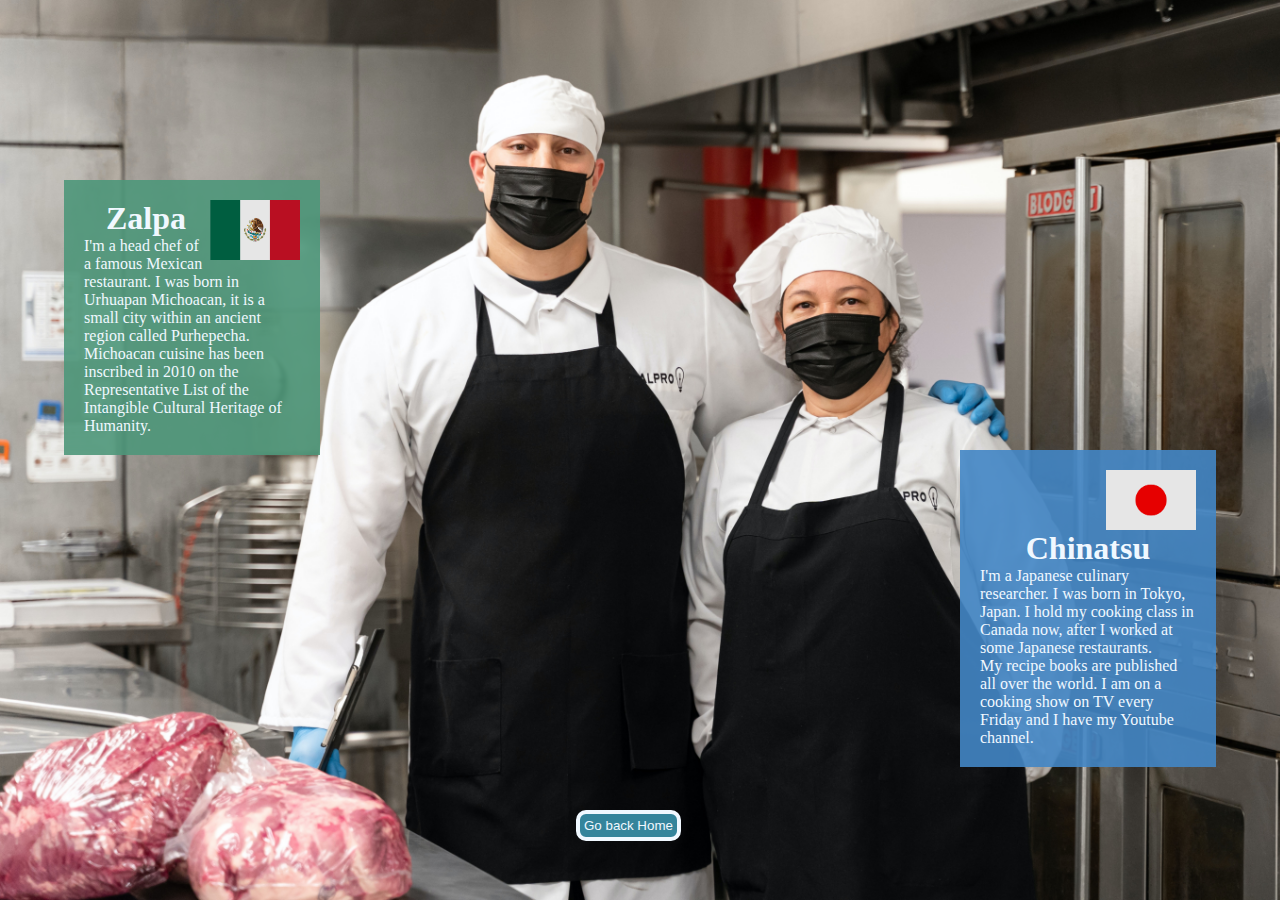
==== pages/aboutus.html @ f8490ed1 "upload all files that we did before" ====
<!DOCTYPE html>
<html lang="en">

<head>
    <meta charset="UTF-8">
    <meta http-equiv="X-UA-Compatible" content="IE=edge">
    <meta name="viewport" content="width=device-width, initial-scale=1.0">
    <title>About us</title>
    <link rel="stylesheet" href="../css/style.css">
</head>

<body>
    <section class="about-uspage">
        <section class="profile1">
            <img src="../imgs/mexicoflag.png" alt="mexico flag" class="flag-img">
            <h1>Zalpa</h1>
            <p>I'm a head chef of a famous Mexican restaurant.
                I was born in Urhuapan Michoacan, 
                it is a small city within an ancient region called Purhepecha. <br>
                Michoacan cuisine has been inscribed in 2010 on the Representative
                List of the Intangible Cultural Heritage of Humanity.
            </p>
        </section>

        <section class="profile2">
            <img src="../imgs/japanflag.png" alt="mexico flag" class="flag-img">
            <h1>Chinatsu</h1>
            <p>I'm a Japanese culinary researcher.
                I was born in Tokyo, Japan. 
                I hold my cooking class in Canada now,
                after I worked at some Japanese restaurants. <br>
                My recipe books are published all over the world.
                I am on a cooking show on TV every Friday and I have my Youtube channel.
            </p>
        </section>

        <button class="button2"><a href="../index.html">Go back Home</a></button>

    </section>
</body>

</html>
---- css/style.css ----
@import url("https://fonts.googleapis.com/css2?family=Roboto+Mono:wght@100&display=swap");
* {
    margin: 0;
    padding: 0;
    box-sizing: border-box;
}

body {
    /*font-family: 'Roboto Mono', monospace;*/
}

button {
    padding: 4px;
    background: rgb(52, 132, 155);
    border: 4px solid aliceblue;
    border-radius: 10px;
    color: aliceblue;
}

button:hover {
    background: aliceblue;
    border: 4px solid aliceblue;
    color: rgb(52, 132, 155);
}

a {
    text-decoration: none;
    color: inherit;
}
.index-page,
.aguachile-page,
.horchata-page,
.tamagoyaki-page,
.about-uspage {
    width: 100vw;
    height: 100vh;
    background-image: url("../imgs/background.jpg");
    background-repeat: no-repeat;
    background-size: cover;
}
.aguachile-page {
    background-image: url("../imgs/aguachile.jpg");
}
.horchata-page {
    background-image: url("../imgs/horchata2.jpg");
}
.tamagoyaki-page {
    background-image: url("../imgs/tamagoyaki.jpg");
}
.about-uspage {
    background-image: url("../imgs/aboutus.jpg");
}
.navbar {
    background-color: rgba(240, 248, 255, 0.6);
    font-size: large;
    font-weight: bolder;
    overflow: hidden;
}
.navbar li {
    float: left;
    margin: 1% 3%;
    list-style-type: none;
    vertical-align: baseline;
    height: 30px;
}

.navbar li:hover {
    text-decoration: underline;
    text-decoration-color: rgb(52, 132, 155);
}

.title-container {
    position: absolute;
    top: 20%;
    left: 45%;
    background-color: rgba(240, 248, 255, 0.6);
    font-weight: bolder;
    font-size: x-large;
}
.left {
    float: left;
}

.right {
    float: right;
}
.recipe {
    background-color: rgba(52, 132, 155, 0.9);
    width: 30%;
    height: 100vh;
    text-align: center;
    color: aliceblue;
    padding: 0px 20px 0px 20px;
}
.recipe * {
    margin-top: 10px;
    font-weight: bold;
}

.recipe h1 {
    font-size: xx-large;
}

.recipe h2 {
    font-size: large;
}

.recipe ul ol {
    margin-top: 0;
    text-align: justify;
}

.in_list li {
    margin-top: 0;
    margin-bottom: 0;
    list-style: none;
    text-align: left;
}

.pre_list li {
    margin-top: 0;
    margin-bottom: 0%;
    text-align: left;
}

.profile1 {
    position: absolute;
    top: 20%;
    background-color: rgba(78, 151, 122, 0.9);
    width: 20%;
    text-align: left;
    color: aliceblue;
    padding: 20px;
    left: 5%;
}

.profile2 {
    position: absolute;
    top: 50%;
    background-color: rgba(66, 134, 197, 0.9);
    width: 20%;
    text-align: left;
    color: aliceblue;
    padding: 20px;
    right: 5%;
}

.profile1 h1,
.profile2 h1 {
    text-align: center;
}
.flag-img {
    float: right;
    width: 90px;
    filter: brightness(90%);
    margin-left: 2px;
}
.button2 {
    position: absolute;
    top: 90%;
    left: 45%;
}
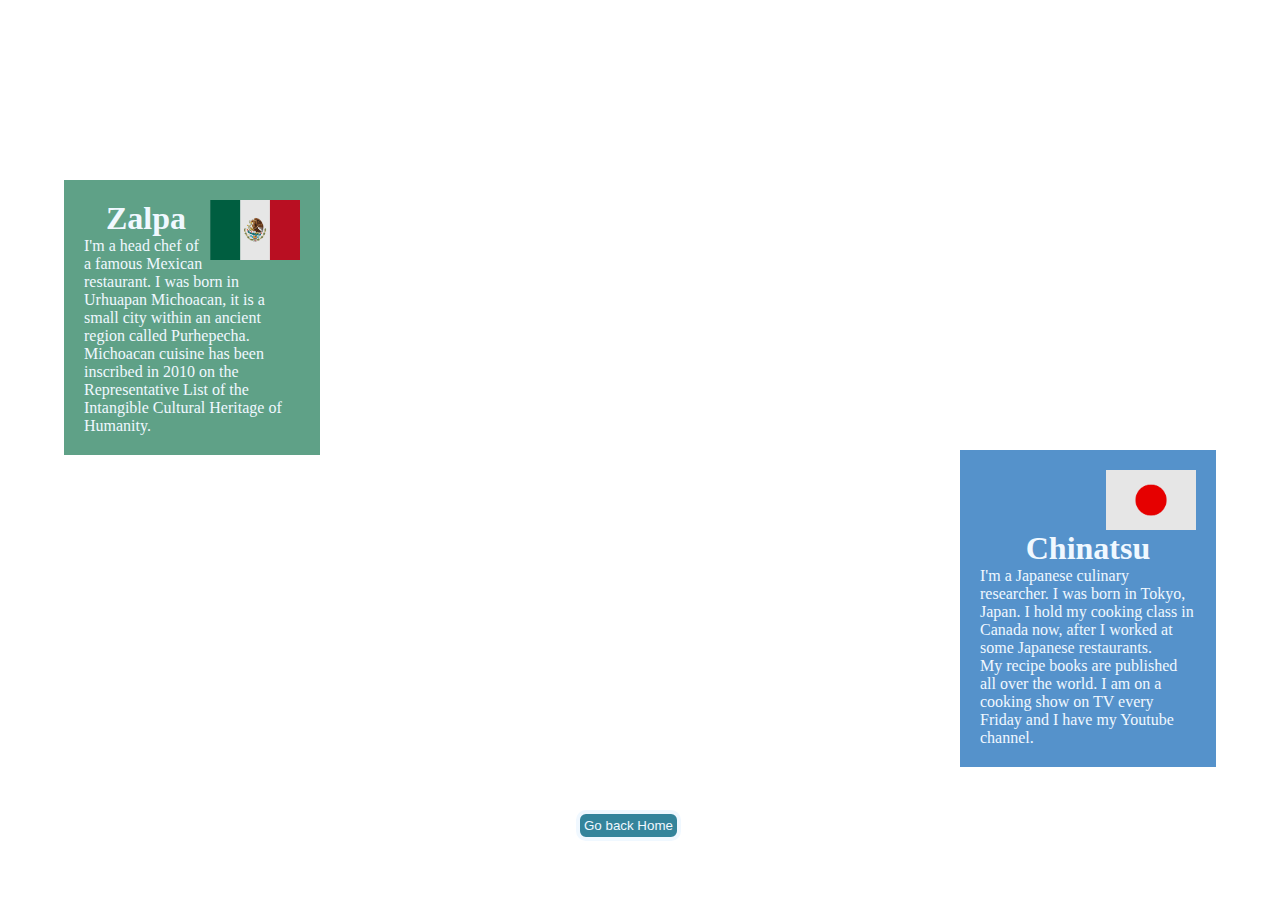
==== commit 75fddb6f: "navbar added" ====
--- a/pages/aboutus.html
+++ b/pages/aboutus.html
@@ -1,42 +1,52 @@
 <!DOCTYPE html>
 <html lang="en">
+    <head>
+        <meta charset="UTF-8" />
+        <meta http-equiv="X-UA-Compatible" content="IE=edge" />
+        <meta name="viewport" content="width=device-width, initial-scale=1.0" />
+        <title>About us</title>
+        <link rel="stylesheet" href="../css/style.css" />
+    </head>
 
-<head>
-    <meta charset="UTF-8">
-    <meta http-equiv="X-UA-Compatible" content="IE=edge">
-    <meta name="viewport" content="width=device-width, initial-scale=1.0">
-    <title>About us</title>
-    <link rel="stylesheet" href="../css/style.css">
-</head>
+    <body>
+        <section class="about-uspage">
+            <section class="profile1">
+                <img
+                    src="../imgs/mexicoflag.png"
+                    alt="mexico flag"
+                    class="flag-img"
+                />
+                <h1>Zalpa</h1>
+                <p>
+                    I'm a head chef of a famous Mexican restaurant. I was born
+                    in Urhuapan Michoacan, it is a small city within an ancient
+                    region called Purhepecha. <br />
+                    Michoacan cuisine has been inscribed in 2010 on the
+                    Representative List of the Intangible Cultural Heritage of
+                    Humanity.
+                </p>
+            </section>
 
-<body>
-    <section class="about-uspage">
-        <section class="profile1">
-            <img src="../imgs/mexicoflag.png" alt="mexico flag" class="flag-img">
-            <h1>Zalpa</h1>
-            <p>I'm a head chef of a famous Mexican restaurant.
-                I was born in Urhuapan Michoacan, 
-                it is a small city within an ancient region called Purhepecha. <br>
-                Michoacan cuisine has been inscribed in 2010 on the Representative
-                List of the Intangible Cultural Heritage of Humanity.
-            </p>
+            <section class="profile2">
+                <img
+                    src="../imgs/japanflag.png"
+                    alt="mexico flag"
+                    class="flag-img"
+                />
+                <h1>Chinatsu</h1>
+                <p>
+                    I'm a Japanese culinary researcher. I was born in Tokyo,
+                    Japan. I hold my cooking class in Canada now, after I worked
+                    at some Japanese restaurants. <br />
+                    My recipe books are published all over the world. I am on a
+                    cooking show on TV every Friday and I have my Youtube
+                    channel.
+                </p>
+            </section>
+
+            <button class="button2">
+                <a href="../index.html">Go back Home</a>
+            </button>
         </section>
-
-        <section class="profile2">
-            <img src="../imgs/japanflag.png" alt="mexico flag" class="flag-img">
-            <h1>Chinatsu</h1>
-            <p>I'm a Japanese culinary researcher.
-                I was born in Tokyo, Japan. 
-                I hold my cooking class in Canada now,
-                after I worked at some Japanese restaurants. <br>
-                My recipe books are published all over the world.
-                I am on a cooking show on TV every Friday and I have my Youtube channel.
-            </p>
-        </section>
-
-        <button class="button2"><a href="../index.html">Go back Home</a></button>
-
-    </section>
-</body>
-
-</html>+    </body>
+</html>
--- a/css/style.css
+++ b/css/style.css
@@ -1,4 +1,5 @@
 @import url("https://fonts.googleapis.com/css2?family=Roboto+Mono:wght@100&display=swap");
+
 * {
     margin: 0;
     padding: 0;
@@ -27,41 +28,42 @@
     text-decoration: none;
     color: inherit;
 }
-.index-page,
-.aguachile-page,
-.horchata-page,
-.tamagoyaki-page,
-.about-uspage {
-    width: 100vw;
-    height: 100vh;
-    background-image: url("../imgs/background.jpg");
-    background-repeat: no-repeat;
-    background-size: cover;
-}
+
 .aguachile-page {
     background-image: url("../imgs/aguachile.jpg");
 }
+
 .horchata-page {
     background-image: url("../imgs/horchata2.jpg");
 }
+
 .tamagoyaki-page {
     background-image: url("../imgs/tamagoyaki.jpg");
 }
+
 .about-uspage {
     background-image: url("../imgs/aboutus.jpg");
 }
+
+nav {
+    position: absolute;
+    z-index: 2;
+    background-color: rgba(233, 240, 240, 0.781);
+    width: 100%;
+}
+
 .navbar {
-    background-color: rgba(240, 248, 255, 0.6);
+    display: none;
     font-size: large;
     font-weight: bolder;
-    overflow: hidden;
-}
+    padding: 1rem;
+    justify-content: space-between;
+    list-style-type: none;
+}
+
 .navbar li {
-    float: left;
-    margin: 1% 3%;
-    list-style-type: none;
-    vertical-align: baseline;
-    height: 30px;
+    padding: 0 4px 0 4px;
+    border-left: 4px solid rgb(52, 132, 155);
 }
 
 .navbar li:hover {
@@ -69,14 +71,58 @@
     text-decoration-color: rgb(52, 132, 155);
 }
 
-.title-container {
-    position: absolute;
-    top: 20%;
-    left: 45%;
-    background-color: rgba(240, 248, 255, 0.6);
-    font-weight: bolder;
-    font-size: x-large;
-}
+/*Styel for Navbar design mobile first*/
+.navbar-small {
+    display: flex;
+    width: 100%;
+}
+
+.indexmain {
+    height: 100vh;
+    width: 100vw;
+    overflow: hidden;
+}
+
+.background-picture {
+    width: 330%;
+    transform: translateX(-20%);
+}
+
+.title-index {
+    font-size: 7vw;
+    position: absolute;
+    top: 45%;
+    left: 50%;
+    transform: translate(-50%, -50%);
+}
+
+.subtitle-index {
+    font-size: 5vw;
+    position: absolute;
+    top: 50%;
+    left: 50%;
+    transform: translate(-50%, -50%);
+}
+
+/*Break point for desktop*/
+@media only screen and (min-width: 1024px) {
+    .navbar-small {
+        display: none;
+    }
+
+    .navbar {
+        display: flex;
+    }
+
+    .background-picture {
+        width: 130%;
+    }
+
+    .subtitle-index {
+        top: 60%;
+    }
+}
+
 .left {
     float: left;
 }
@@ -84,6 +130,7 @@
 .right {
     float: right;
 }
+
 .recipe {
     background-color: rgba(52, 132, 155, 0.9);
     width: 30%;
@@ -92,6 +139,7 @@
     color: aliceblue;
     padding: 0px 20px 0px 20px;
 }
+
 .recipe * {
     margin-top: 10px;
     font-weight: bold;
@@ -149,14 +197,16 @@
 .profile2 h1 {
     text-align: center;
 }
+
 .flag-img {
     float: right;
     width: 90px;
     filter: brightness(90%);
     margin-left: 2px;
 }
+
 .button2 {
     position: absolute;
     top: 90%;
     left: 45%;
-}
+}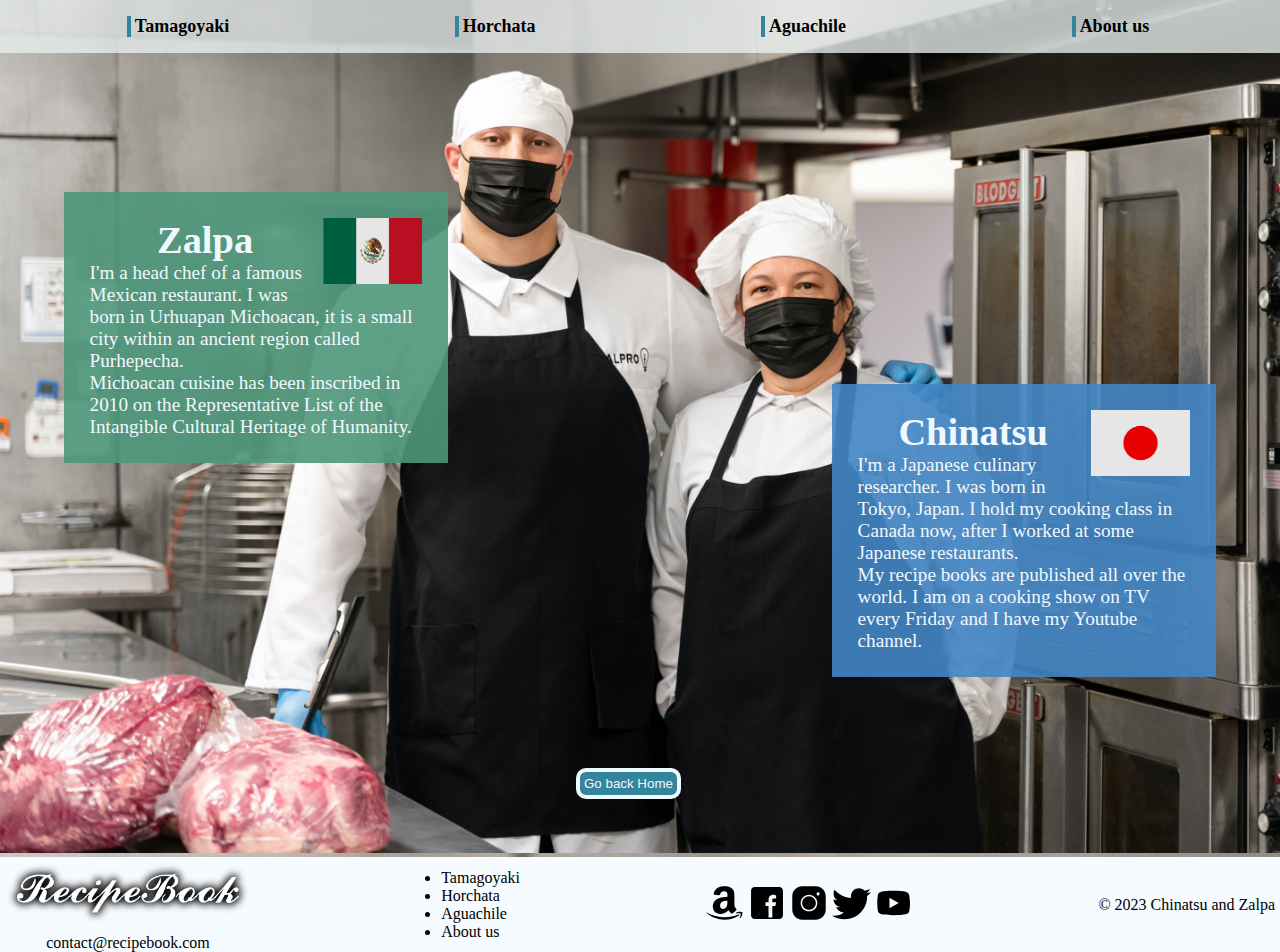
==== commit 2017b234: "edit aboutus.html & make aboutus.css" ====
--- a/pages/aboutus.html
+++ b/pages/aboutus.html
@@ -1,52 +1,88 @@
 <!DOCTYPE html>
 <html lang="en">
-    <head>
-        <meta charset="UTF-8" />
-        <meta http-equiv="X-UA-Compatible" content="IE=edge" />
-        <meta name="viewport" content="width=device-width, initial-scale=1.0" />
-        <title>About us</title>
-        <link rel="stylesheet" href="../css/style.css" />
-    </head>
 
-    <body>
-        <section class="about-uspage">
+<head>
+    <meta charset="UTF-8">
+    <meta http-equiv="X-UA-Compatible" content="IE=edge">
+    <meta name="viewport" content="width=device-width, initial-scale=1.0">
+    <title>About us</title>
+    <link rel="stylesheet" href="../css/aboutus.css">
+</head>
+
+<body>
+    <!--NAV BAR-->
+    <nav>
+        <ul class="navbar">
+            <li><a href="../pages/tamagoyaki.html">Tamagoyaki</a></li>
+            <li><a href="../pages/horchata.html">Horchata</a></li>
+            <li><a href="../pages/aguachile.html">Aguachile</a></li>
+            <li><a href="../pages/aboutus.html">About us</a></li>
+        </ul>
+        <ul class="navbar-small">
+            <li><img src="../imgs/menusmall.svg" alt="" /></li>
+        </ul>
+    </nav>
+
+    <!--MAIN ABOUT-->
+    <main class="about-uspage">
+        <img src="../imgs/aboutus.jpg"
+            alt="This is a picture of us, the man on left is Zalpa, the women on right is Chinatsu."
+            class="background-aboutus" />
+        <section class="profile">
             <section class="profile1">
-                <img
-                    src="../imgs/mexicoflag.png"
-                    alt="mexico flag"
-                    class="flag-img"
-                />
+                <img src="../imgs/mexicoflag.png" alt="mexico flag" class="flag-img">
                 <h1>Zalpa</h1>
-                <p>
-                    I'm a head chef of a famous Mexican restaurant. I was born
-                    in Urhuapan Michoacan, it is a small city within an ancient
-                    region called Purhepecha. <br />
-                    Michoacan cuisine has been inscribed in 2010 on the
-                    Representative List of the Intangible Cultural Heritage of
-                    Humanity.
+                <p>I'm a head chef of a famous Mexican restaurant.
+                    I was born in Urhuapan Michoacan,
+                    it is a small city within an ancient region called Purhepecha. <br>
+                    Michoacan cuisine has been inscribed in 2010 on the Representative
+                    List of the Intangible Cultural Heritage of Humanity.
                 </p>
             </section>
 
             <section class="profile2">
-                <img
-                    src="../imgs/japanflag.png"
-                    alt="mexico flag"
-                    class="flag-img"
-                />
+                <img src="../imgs/japanflag.png" alt="mexico flag" class="flag-img">
                 <h1>Chinatsu</h1>
-                <p>
-                    I'm a Japanese culinary researcher. I was born in Tokyo,
-                    Japan. I hold my cooking class in Canada now, after I worked
-                    at some Japanese restaurants. <br />
-                    My recipe books are published all over the world. I am on a
-                    cooking show on TV every Friday and I have my Youtube
-                    channel.
+                <p>I'm a Japanese culinary researcher.
+                    I was born in Tokyo, Japan.
+                    I hold my cooking class in Canada now,
+                    after I worked at some Japanese restaurants. <br>
+                    My recipe books are published all over the world.
+                    I am on a cooking show on TV every Friday and I have my Youtube channel.
                 </p>
             </section>
+        </section>
+        <button class="button2"><a href="../index.html">Go back Home</a></button>
+    </main>
 
-            <button class="button2">
-                <a href="../index.html">Go back Home</a>
-            </button>
+    <!--FOOTER-->
+    <footer>
+        <section class="footer-container">
+            <div class="footerinfo">
+                <img class="footerlogo-img" src="../imgs/logo.png" alt="This is a logo of our website." />
+                <p>contact@recipebook.com</p>
+            </div>
+            <ul class="footermenu">
+                <li><a href="tamagoyaki.html">Tamagoyaki</a></li>
+                <li><a href="horchata.html">Horchata</a></li>
+                <li><a href="aguachile.html">Aguachile</a></li>
+                <li><a href="aboutus.html">About us</a></li>
+            </ul>
+            <div class="footerlink">
+                <a class="footerlink-a" href="https://amazon.co.jp"><img class="footerlink-img"
+                        src="../imgs/icon-amazon.svg" alt="" /></a>
+                <a class="footerlink-a" href="https://facebook.co.jp"><img class="footerlink-img"
+                        src="../imgs/icon-facebook.svg" alt="" /></a>
+                <a class="footerlink-a" href="https://instagram.co.jp"><img class="footerlink-img"
+                        src="../imgs/icon-instagram.svg" alt="" /></a>
+                <a class="footerlink-a" href="https://twitter.co.jp"><img class="footerlink-img"
+                        src="../imgs/icon-twitter.svg" alt="" /></a>
+                <a class="footerlink-a" href="https://youtube.co.jp"><img class="footerlink-img"
+                        src="../imgs/icon-youtube.svg" alt="" /></a>
+            </div>
+            <p class="footercopyright">© 2023 Chinatsu and Zalpa</p>
         </section>
-    </body>
-</html>
+    </footer>
+</body>
+
+</html>--- a/css/aboutus.css
+++ b/css/aboutus.css
@@ -0,0 +1,275 @@
+@import url("https://fonts.googleapis.com/css2?family=Roboto+Mono:wght@100&display=swap");
+
+* {
+    margin: 0;
+    padding: 0;
+    box-sizing: border-box;
+}
+
+body {
+    /*font-family: 'Roboto Mono', monospace;*/
+}
+
+button {
+    padding: 4px;
+    background: rgb(52, 132, 155);
+    border: 4px solid aliceblue;
+    border-radius: 10px;
+    color: aliceblue;
+}
+
+button:hover {
+    background: aliceblue;
+    border: 4px solid aliceblue;
+    color: rgb(52, 132, 155);
+}
+
+a {
+    text-decoration: none;
+    color: inherit;
+}
+
+.tamagoyaki-page {
+    background-image: url("../imgs/tamagoyaki.jpg");
+}
+
+.about-uspage {
+    background-image: url("../imgs/aboutus.jpg");
+}
+
+nav {
+    position: absolute;
+    z-index: 2;
+    background-color: rgba(233, 240, 240, 0.781);
+    width: 100%;
+    top: 0
+}
+
+.navbar {
+    display: none;
+    font-size: large;
+    font-weight: bolder;
+    padding: 1rem;
+    justify-content: space-around;
+    list-style-type: none;
+}
+
+.navbar li {
+    padding: 0 4px 0 4px;
+    border-left: 4px solid rgb(52, 132, 155);
+}
+
+.navbar li:hover {
+    text-decoration: underline;
+    text-decoration-color: rgb(52, 132, 155);
+}
+
+/*Styel for Navbar design mobile first*/
+.navbar-small {
+    display: flex;
+    width: 100%;
+}
+
+.indexmain {
+    height: 100vh;
+    overflow: hidden;
+}
+
+.background-picture {
+    width: 330%;
+    transform: translateX(-20%);
+}
+
+.title-index {
+    font-size: 7vw;
+    position: absolute;
+    top: 45%;
+    left: 50%;
+    transform: translate(-50%, -50%);
+}
+
+.subtitle-index {
+    font-size: 5vw;
+    position: absolute;
+    top: 50%;
+    left: 50%;
+    transform: translate(-50%, -50%);
+}
+
+.recipe {
+    display: grid;
+    grid-template-columns: 1fr;
+    grid-template-areas:
+        'text1'
+        'image';
+    margin-top: 50px;
+}
+
+.image {
+    grid-area: image;
+}
+
+.image img {
+    width: 100%;
+}
+
+.text {
+    grid-area: text1;
+    background-color: rgba(52, 132, 155, 0.9);
+    color: aliceblue;
+    display: flex;
+    flex-direction: column;
+    gap: 10px;
+    align-items: center;
+    padding: 5px;
+}
+
+/*Break point for desktop*/
+@media only screen and (min-width: 1024px) {
+    .navbar-small {
+        display: none;
+    }
+
+    .navbar {
+        display: flex;
+    }
+
+    .background-picture {
+        width: 130%;
+    }
+
+    .subtitle-index {
+        font-size: 4vw;
+        top: 60%;
+    }
+
+    .recipe {
+        grid-template-columns: 1fr 3fr;
+        grid-template-rows: 1fr;
+        grid-template-areas: 'text1 image';
+    }
+}
+
+/*----------------------------ABOUT US----------------------------*/
+.background-aboutus {
+    width: 100%;
+}
+
+.profile {
+    font-size: 1.5vw;
+}
+
+.profile1 {
+    position: absolute;
+    top: 15vw;
+    background-color: rgba(78, 151, 122, 0.9);
+    width: 30%;
+    text-align: left;
+    color: aliceblue;
+    padding: 2vw;
+    left: 5%;
+}
+
+.profile2 {
+    position: absolute;
+    top: 30vw;
+    background-color: rgba(66, 134, 197, 0.9);
+    width: 30%;
+    text-align: left;
+    color: aliceblue;
+    padding: 2vw;
+    right: 5%;
+}
+
+.profile1 h1,
+.profile2 h1 {
+    text-align: center;
+}
+
+.flag-img {
+    float: right;
+    width: 30%;
+    filter: brightness(90%);
+    margin-left: 2px;
+}
+
+.button2 {
+    position: absolute;
+    top: 60vw;
+    left: 45%;
+}
+
+/*--    Tablet    --*/
+@media only screen and (min-width: 481px) and (max-width: 1023px) {
+    .profile1,.profile2 {
+        font-size: 2vw;
+    }
+}
+
+
+/*-- Mobile Phone --*/
+@media (max-width: 480px) {
+    .profile1,.profile2 {
+        position: static; /* to reset their position */
+        width: 50%;
+        font-size: 3vw;
+    }
+
+    .profile {
+        display: flex;
+    }
+    .button2 {
+        position: static;
+        margin-left: 40%;
+    }
+}
+
+/*---------------------------- FOOTER ----------------------------*/
+.footerlogo-img {
+    width: 20vw;
+}
+
+.footerlink-img {
+    width: 3vw;
+}
+
+footer {
+    width: 100%;
+    bottom: 0;
+    background-color: rgba(240, 248, 255, 0.6);
+}
+
+.footer-container {
+    display: flex;
+    justify-content: space-between;
+    align-items: center;
+}
+
+.footerinfo {
+    text-align: center;
+}
+
+.footercopyright {
+    margin-right: 5px;
+}
+
+.footermenu li:hover {
+    text-decoration: underline;
+    text-decoration-color: rgb(52, 132, 155);
+}
+
+/*-- Mobile Phone --*/
+@media (max-width: 480px) {
+    .footer-container {
+        flex-direction: column;
+        row-gap: 10px;
+    }
+
+    .footerlogo-img {
+        width: 70vw;
+    }
+
+    .footerlink-img {
+        width: 10vw;
+    }
+}